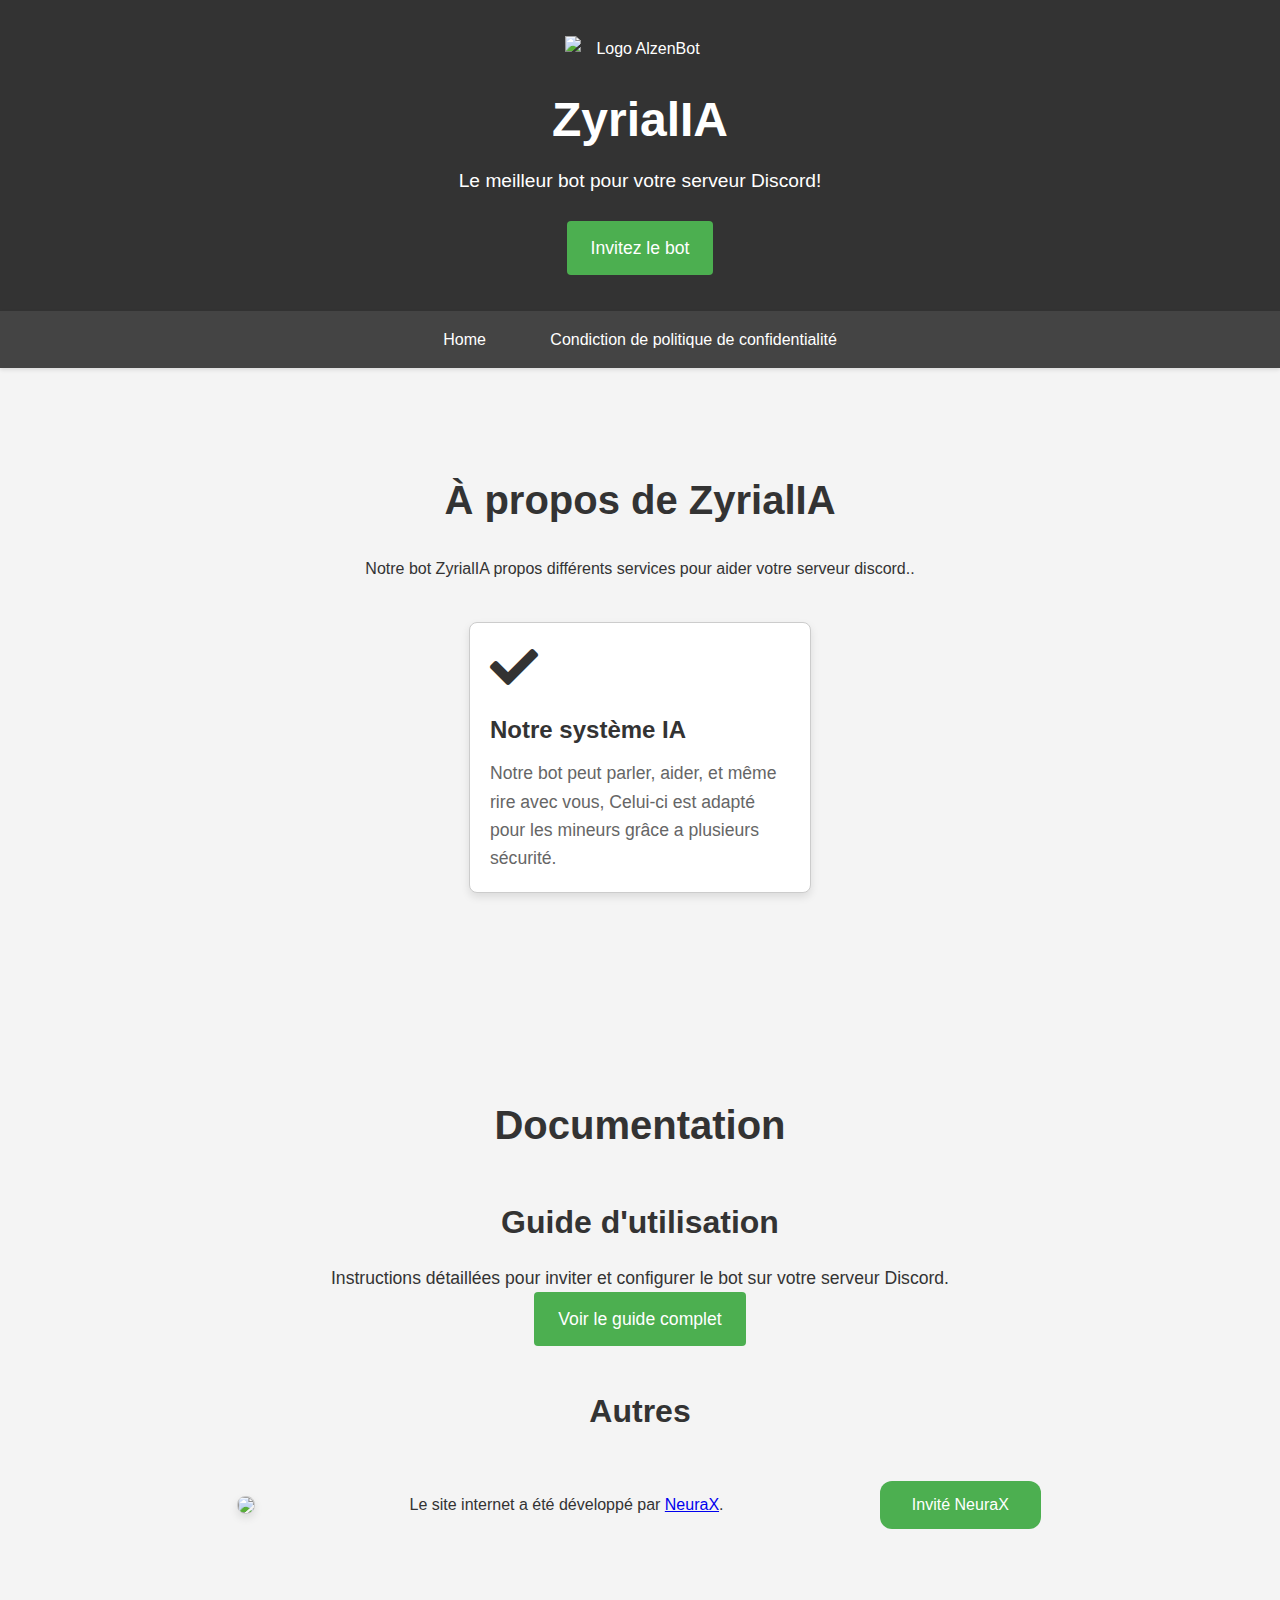
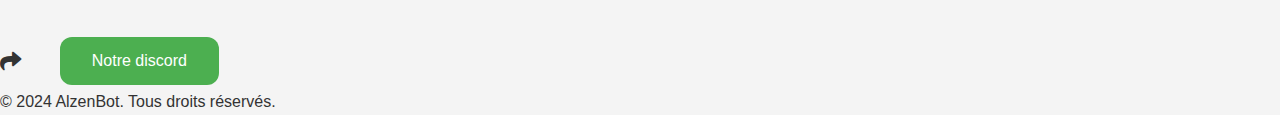
==== index.html @ ea8a32a9 "Update index.html" ====
<!DOCTYPE html>
<html lang="fr">
<head>
    <meta charset="UTF-8">
    <meta name="viewport" content="width=device-width, initial-scale=1.0">
    <title>Bot Discord ZyrialIA</title>
    <link rel="stylesheet" href="style.css"> <!-- Lien vers votre fichier CSS -->
    <link rel="stylesheet" href="https://cdnjs.cloudflare.com/ajax/libs/font-awesome/5.15.4/css/all.min.css"> <!-- Lien vers Font Awesome pour les icônes -->
</head>
<body>

<header>
    <div class="container">
        <img src="https://i.ibb.co/GQ6vs1Y/nouveau-logo-alzenbot.webp" alt="Logo AlzenBot" class="logo">
        <h1>ZyrialIA</h1>
        <p>Le meilleur bot pour votre serveur Discord!</p>
        <a href="https://discord.com/oauth2/authorize?client_id=1245388083055169648&permissions=8&scope=bot+applications.commands" class="btn">Invitez le bot</a>
    </div>
</header>
<nav>
    <a href="index.html">Home</a>
    <a href="Politique_de_Confidentialité.html.html">Condiction de politique de confidentialité</a>
</nav>
<section id="apropos" class="section">
    <div class="container">
        <h2>À propos de ZyrialIA</h2>
        <p>Notre bot ZyrialIA propos différents services pour aider votre serveur discord..</p>
        <div class="features">
            <div class="feature">
                <i class="fas fa-check fa-2x" aria-hidden="true"></i>
                <h3>Notre système IA</h3>
                <p>Notre bot peut parler, aider, et même rire avec vous, Celui-ci est adapté pour les mineurs grâce a plusieurs sécurité. </p>
            </div>
            <!-- Ajoutez d'autres fonctionnalités si nécessaire -->
        </div>
    </div>
</section>

<section id="documentation" class="section">
    <div class="container">
        <h2>Documentation</h2>
        <div class="guide">
            <h3>Guide d'utilisation</h3>
            <p>Instructions détaillées pour inviter et configurer le bot sur votre serveur Discord.</p>
            <a href="guide.html" class="btn">Voir le guide complet</a>
        </div>
        <div class="faq">
            <h3>Autres</h3>
            <div class="screenshot">
                <img src="https://cdn.discordapp.com/avatars/1249323002726715443/aba617bdef87813e112820cb55441fd6.png?size=128">
                <p>Le site internet a été développé par <a href="https://discord.gg/VMFgxrmc8G" target="_blank">NeuraX</a>.</p>
                <a href="https://discord.com/oauth2/authorize?client_id=1249323002726715443&permissions=8&integration_type=0&scope=bot" target="_blank">
                    <button type="button" class="custom-button">Invité NeuraX</button>
                </a>
            </div>
        </div>
    </div>
</section>

<span class="fa-stack fa-lg">
  <i class="fa fa-square-o fa-stack-2x"></i>
  <i class="fa fa-share"></i>
</span>
<a href="https://discord.gg/xcCdFVZAcX" target="_blank">
    <button type="button" class="custom-button">Notre discord</button>
</a>

<button id="backToTopBtn" onclick="scrollToTop()">Haut de page</button>

    <script src="boutonh.js"></script>
    
<footer>
    <div class="center-text">
        <p>&copy; 2024 AlzenBot. Tous droits réservés.</p>
    </div>
</footer>

</body>
</html>
---- style.css ----
html, body, h1, h2, h3, p, ul, li {
    margin: 0;
    padding: 0;
}

body {
    font-family: 'Arial', sans-serif;
    line-height: 1.6;
    background-color: #f4f4f4;
    color: #333;
}

.logo {
    max-width: 150px;
    height: auto;
    display: block;
    margin: 0 auto 20px; /* Centre le logo et ajoute de l'espace en dessous */
    animation: zoom 10s linear infinite; /* Applique l'animation */
}

/* Animation de rotation */
@keyframes zoom {
    0%, 100% {
        transform: scale(1);
    }
    50% {
        transform: scale(1.2);
    }
}

.custom-button {
    background-color: #4CAF50; /* Vert */
    border: none;
    color: white;
    padding: 15px 32px;
    text-align: center;
    text-decoration: none;
    display: inline-block;
    font-size: 16px;
    margin: 4px 2px;
    cursor: pointer;
    border-radius: 12px;
}

.container {
    max-width: 960px;
    margin: 0 auto;
    padding: 20px;
    overflow: hidden;
}

header {
    background-color: #333;
    color: #fff;
    padding: 1rem 0;
    text-align: center;
}

header h1 {
    font-size: 3rem;
    margin-bottom: 0.5rem;
}

header p {
    font-size: 1.2rem;
    margin-bottom: 1.5rem;
}

/* Navigation */
nav {
    background-color: #444;
    padding: 1em 0;
    text-align: center;
    box-shadow: 0 2px 4px rgba(0, 0, 0, 0.1);
}

nav a {
    color: #fff;
    text-decoration: none;
    padding: 10px 20px;
    margin: 0 10px;
    border-radius: 4px;
    transition: background-color 0.3s ease;
}

nav a:hover {
    background-color: #555;
}

.btn {
    display: inline-block;
    background-color: #4CAF50;
    color: white;
    padding: 0.8rem 1.5rem;
    text-decoration: none;
    border-radius: 4px;
    font-size: 1.1rem;
    transition: background-color 0.3s ease;
}

.btn:hover {
    background-color: #45a049;
}

.section {
    padding: 80px 0;
    text-align: center;
}

.section h2 {
    font-size: 2.5rem;
    margin-bottom: 1.5rem;
}

.features {
    display: flex;
    justify-content: center;
    margin-top: 40px;
}

.feature {
    flex: 0 1 300px;
    padding: 20px;
    background-color: #fff;
    border: 1px solid #ccc;
    border-radius: 8px;
    margin: 0 15px;
    text-align: left;
    box-shadow: 0 4px 8px rgba(0, 0, 0, 0.1);
    transition: transform 0.3s ease;
}

.feature:hover {
    transform: translateY(-5px);
}

.feature i {
    font-size: 3rem;
    margin-bottom: 20px;
    display: block;
}

.feature h3 {
    font-size: 1.5rem;
    margin-bottom: 10px;
}

.feature p {
    font-size: 1.1rem;
    color: #666;
}

.screenshot {
    margin-top: 40px;
    display: flex;
    justify-content: space-around;
    align-items: center;
}

.screenshot img {
    max-width: 45%;
    height: auto;
    border: 1px solid #ccc;
    border-radius: 8px;
    box-shadow: 0 4px 8px rgba(0, 0, 0, 0.1);
    transition: transform 0.3s ease;
}

.screenshot img:hover {
    transform: scale(1.05);
}

.guide, .faq {
    margin-top: 40px;
}

.guide h3, .faq h3 {
    font-size: 2rem;
    margin-bottom: 1rem;
    text-align: center;
}

.guide p {
    font-size: 1.1rem;
    color: #333;
    text-align: center;
}

.faq ul {
    list-style-type: none;
    padding: 0;
    margin-top: 20px;
    text-align: left;
}

.faq li {
    font-size: 1.1rem;
    margin-bottom: 10px;
}

#backToTopBtn {
    display: none; /* Masqué par défaut */
    position: fixed; /* Position fixe, en haut de la page */
    bottom: 20px; /* 20px du bas */
    right: 30px; /* 30px de la droite */
    z-index: 99; /* S'assurer que le bouton est au-dessus des autres éléments */
    font-size: 18px; /* Taille de la police */
    background-color: #555; /* Couleur de fond */
    color: white; /* Couleur du texte */
    border: none; /* Pas de bordure */
    padding: 15px; /* Espacement intérieur */
    border-radius: 10px; /* Coins arrondis */
    cursor: pointer; /* Curseur pointeur */
}

#backToTopBtn:hover {
    background-color: #333; /* Couleur de fond en survol */
}
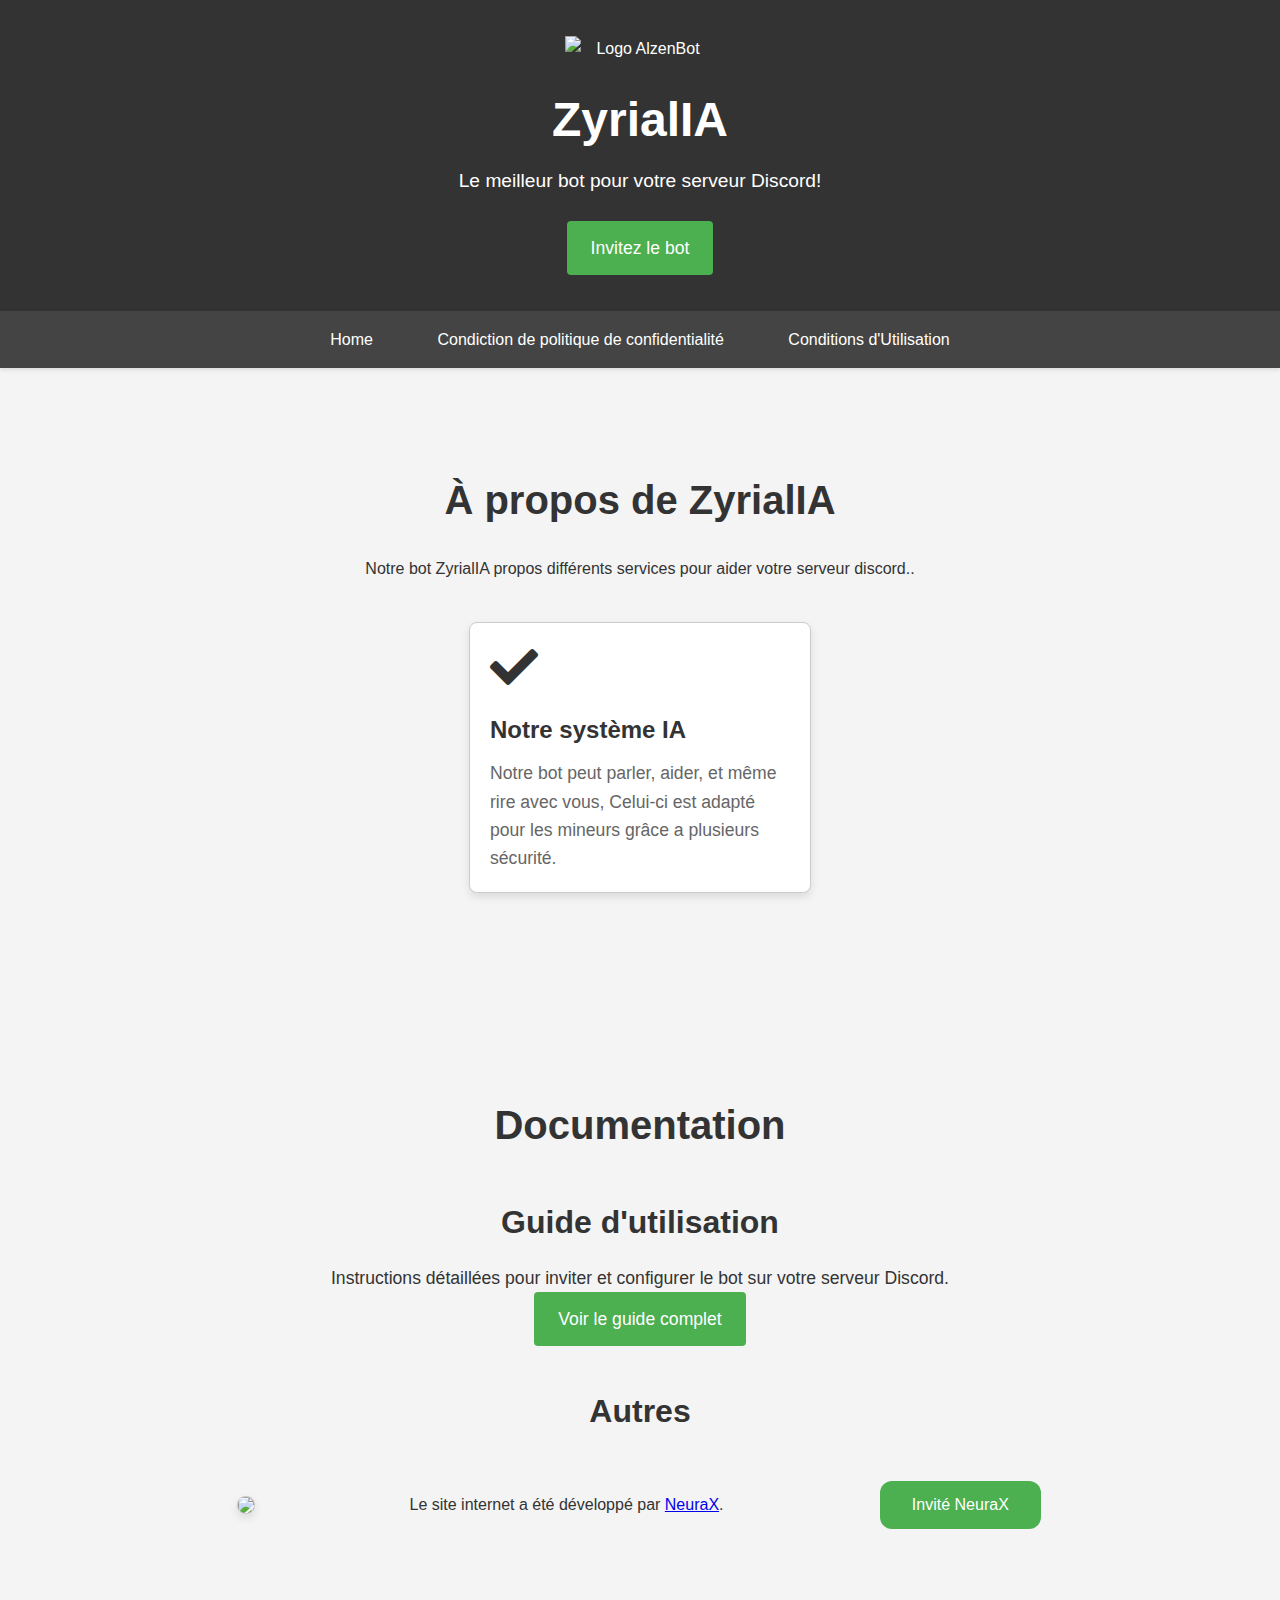
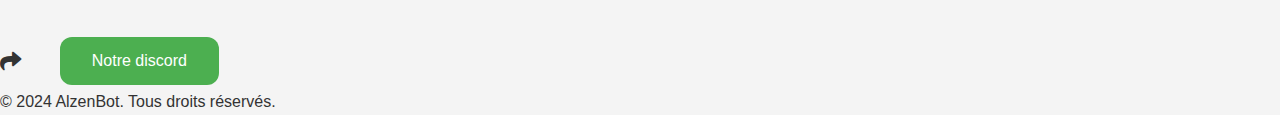
==== commit 7c25405b: "Update index.html" ====
--- a/index.html
+++ b/index.html
@@ -19,7 +19,8 @@
 </header>
 <nav>
     <a href="index.html">Home</a>
-    <a href="Politique_de_Confidentialité.html.html">Condiction de politique de confidentialité</a>
+    <a href="Politique_de_Confidentialité.html">Condiction de politique de confidentialité</a>
+    <a href="Politique_de_Confidentialité.html">Conditions d'Utilisation</a>
 </nav>
 <section id="apropos" class="section">
     <div class="container">
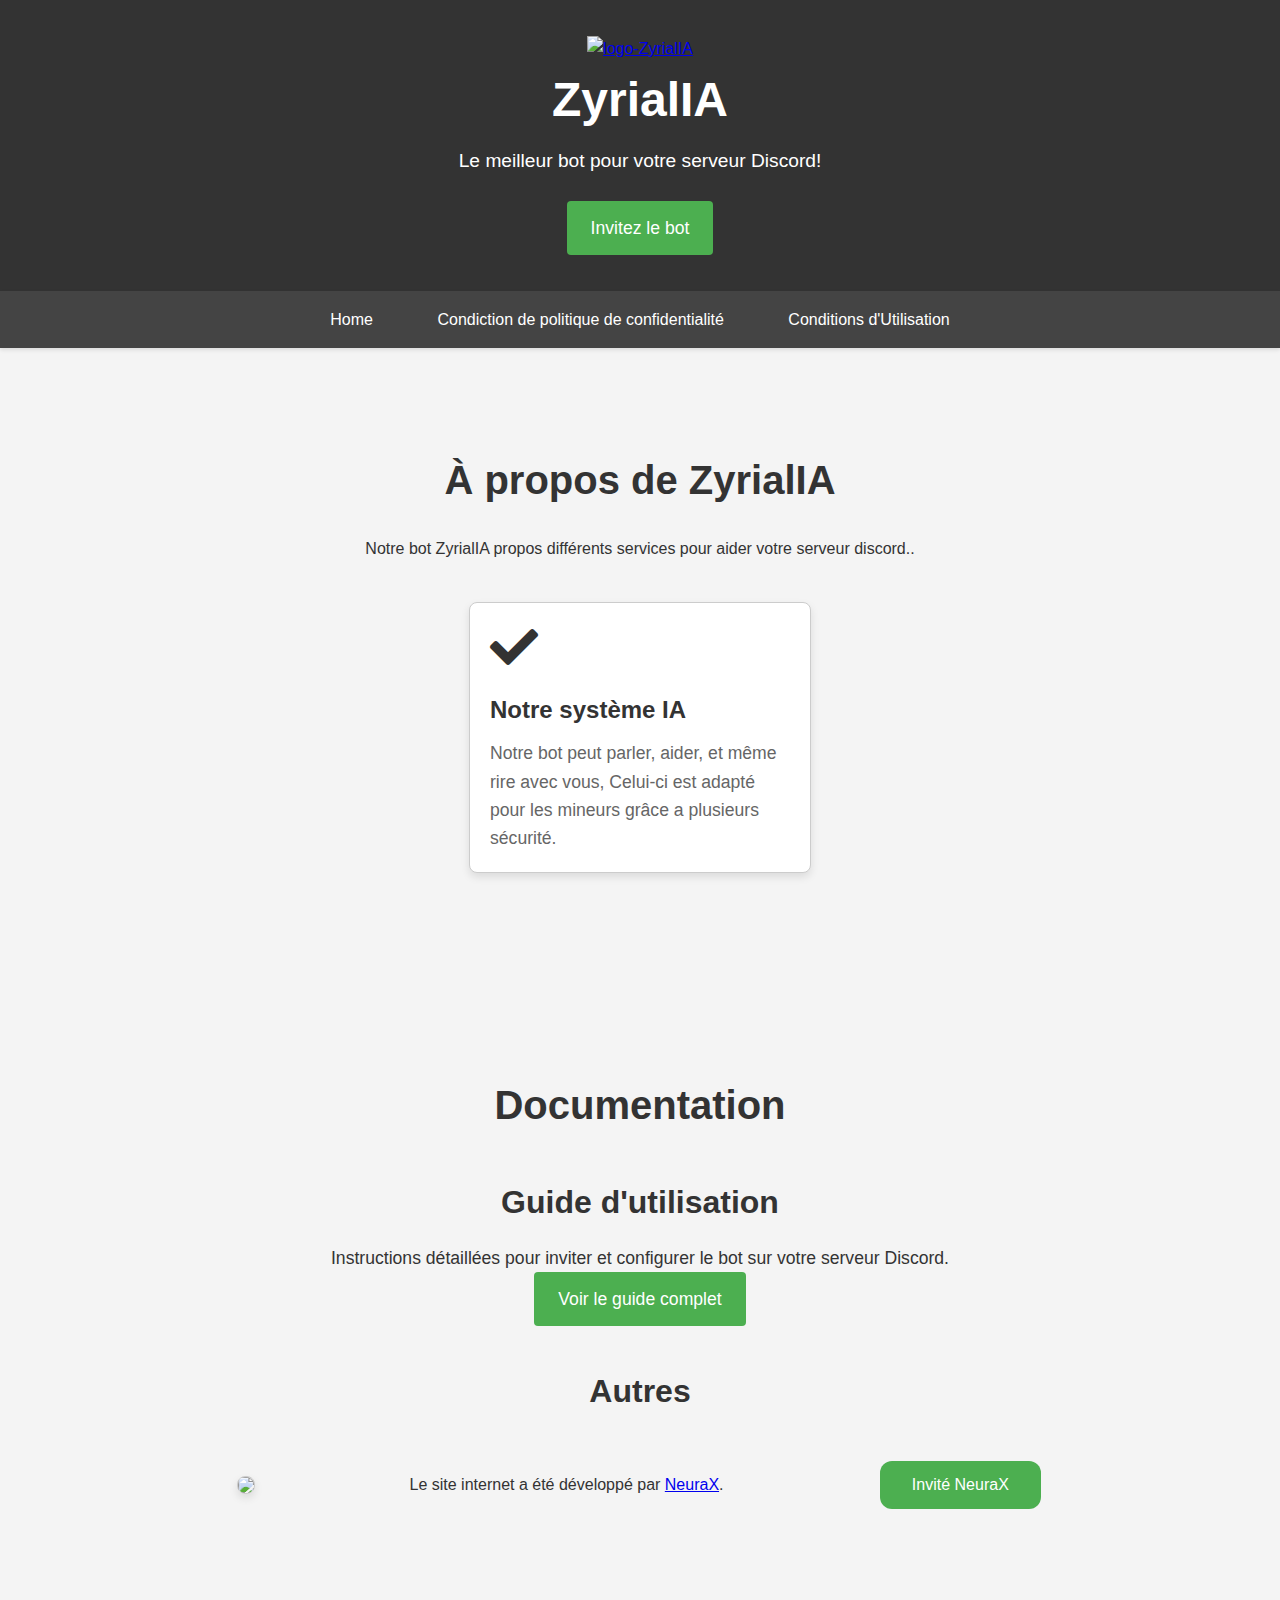
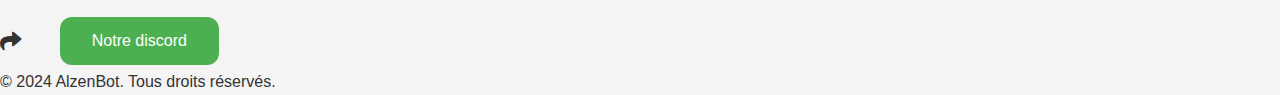
==== commit 7855aef5: "Update index.html" ====
--- a/index.html
+++ b/index.html
@@ -11,7 +11,7 @@
 
 <header>
     <div class="container">
-        <img src="https://i.ibb.co/GQ6vs1Y/nouveau-logo-alzenbot.webp" alt="Logo AlzenBot" class="logo">
+        <a href="https://imgbb.com/"><img src="https://i.ibb.co/mTPp83q/logo-Neura-X.png" alt="logo-ZyrialIA" border="0"></a>
         <h1>ZyrialIA</h1>
         <p>Le meilleur bot pour votre serveur Discord!</p>
         <a href="https://discord.com/oauth2/authorize?client_id=1245388083055169648&permissions=8&scope=bot+applications.commands" class="btn">Invitez le bot</a>
@@ -20,7 +20,7 @@
 <nav>
     <a href="index.html">Home</a>
     <a href="Politique_de_Confidentialité.html">Condiction de politique de confidentialité</a>
-    <a href="Politique_de_Confidentialité.html">Conditions d'Utilisation</a>
+    <a href="Conditions_Utilisation.html">Conditions d'Utilisation</a>
 </nav>
 <section id="apropos" class="section">
     <div class="container">
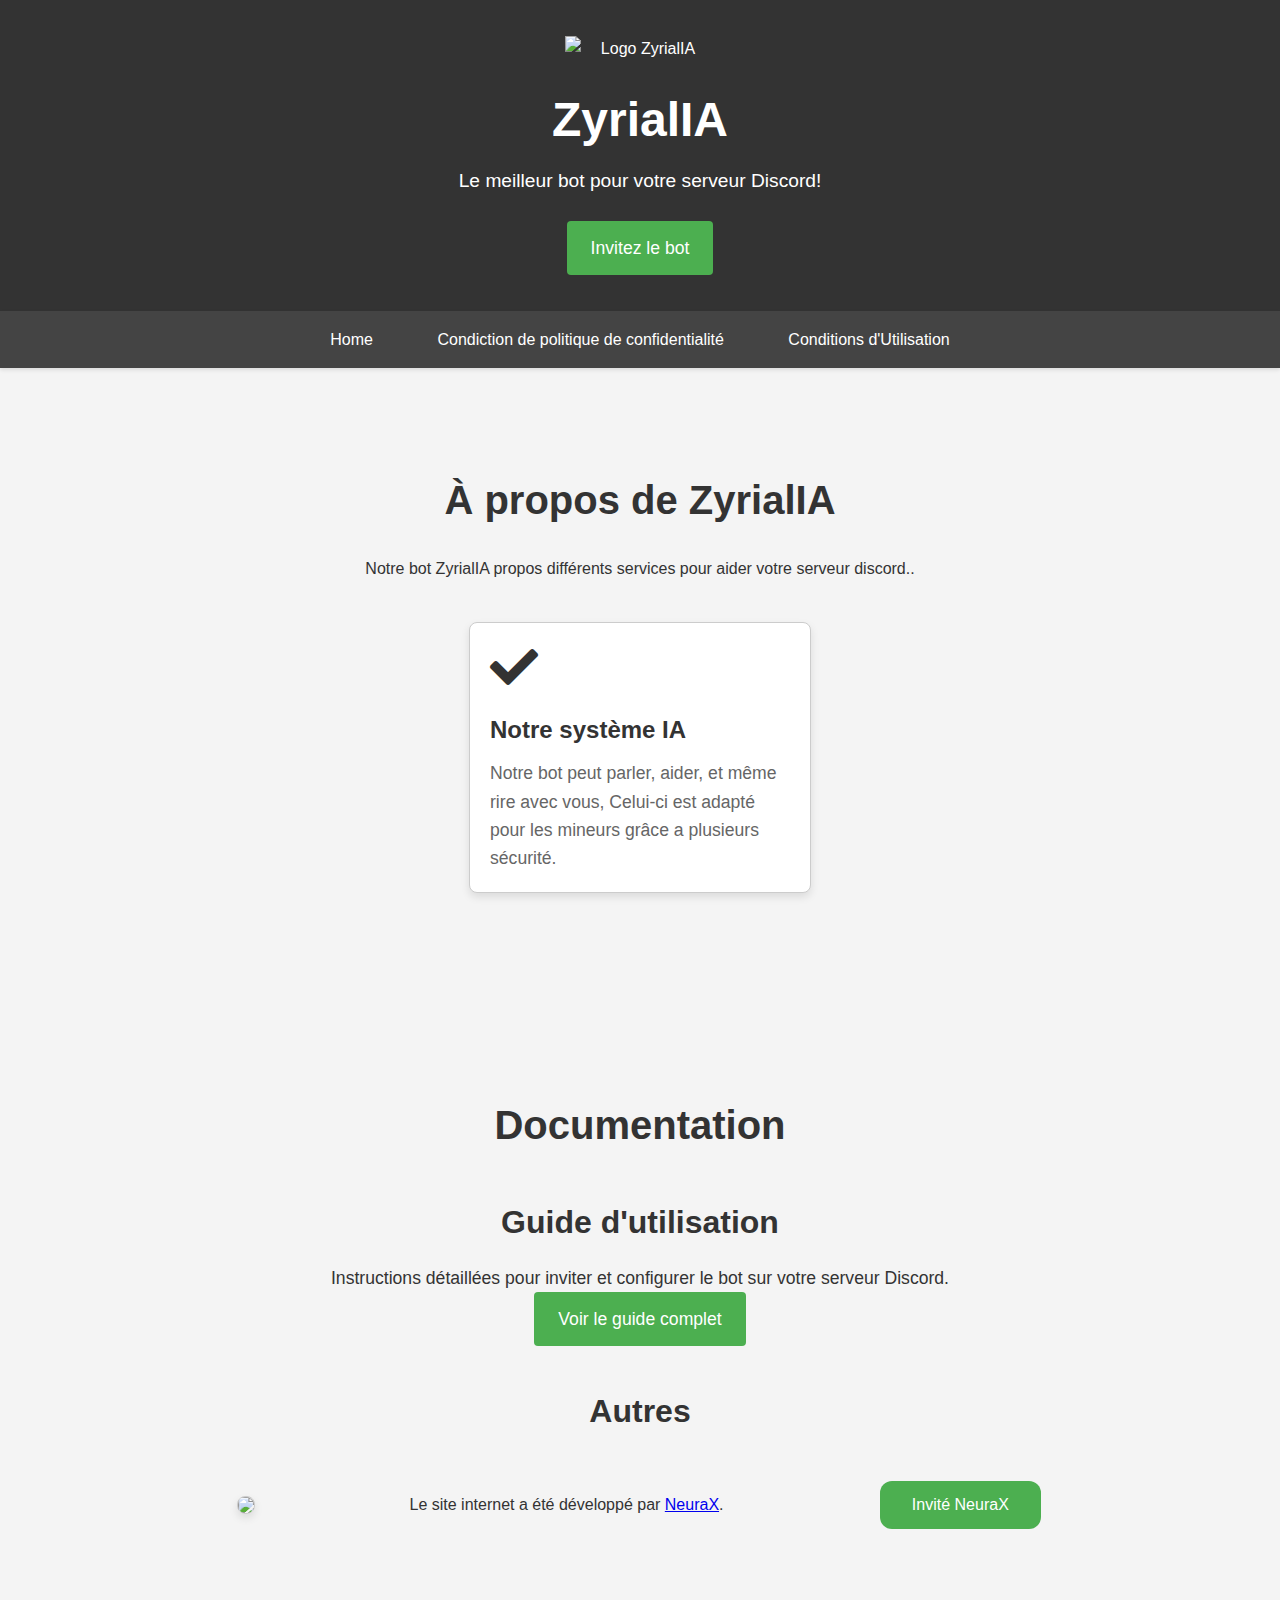
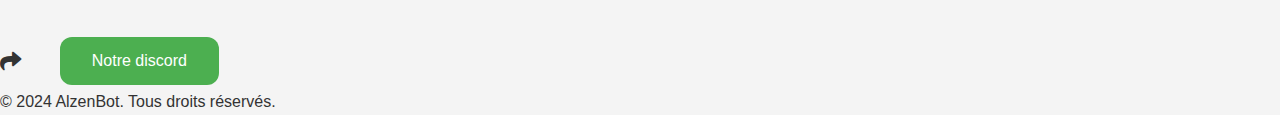
==== commit 8db48cf9: "Update index.html" ====
--- a/index.html
+++ b/index.html
@@ -11,7 +11,7 @@
 
 <header>
     <div class="container">
-        <a href="https://imgbb.com/"><img src="https://i.ibb.co/mTPp83q/logo-Neura-X.png" alt="logo-ZyrialIA" border="0"></a>
+        <img src="https://i.ibb.co/mTPp83q/logo-Neura-X.png" alt="Logo ZyrialIA" class="logo">
         <h1>ZyrialIA</h1>
         <p>Le meilleur bot pour votre serveur Discord!</p>
         <a href="https://discord.com/oauth2/authorize?client_id=1245388083055169648&permissions=8&scope=bot+applications.commands" class="btn">Invitez le bot</a>
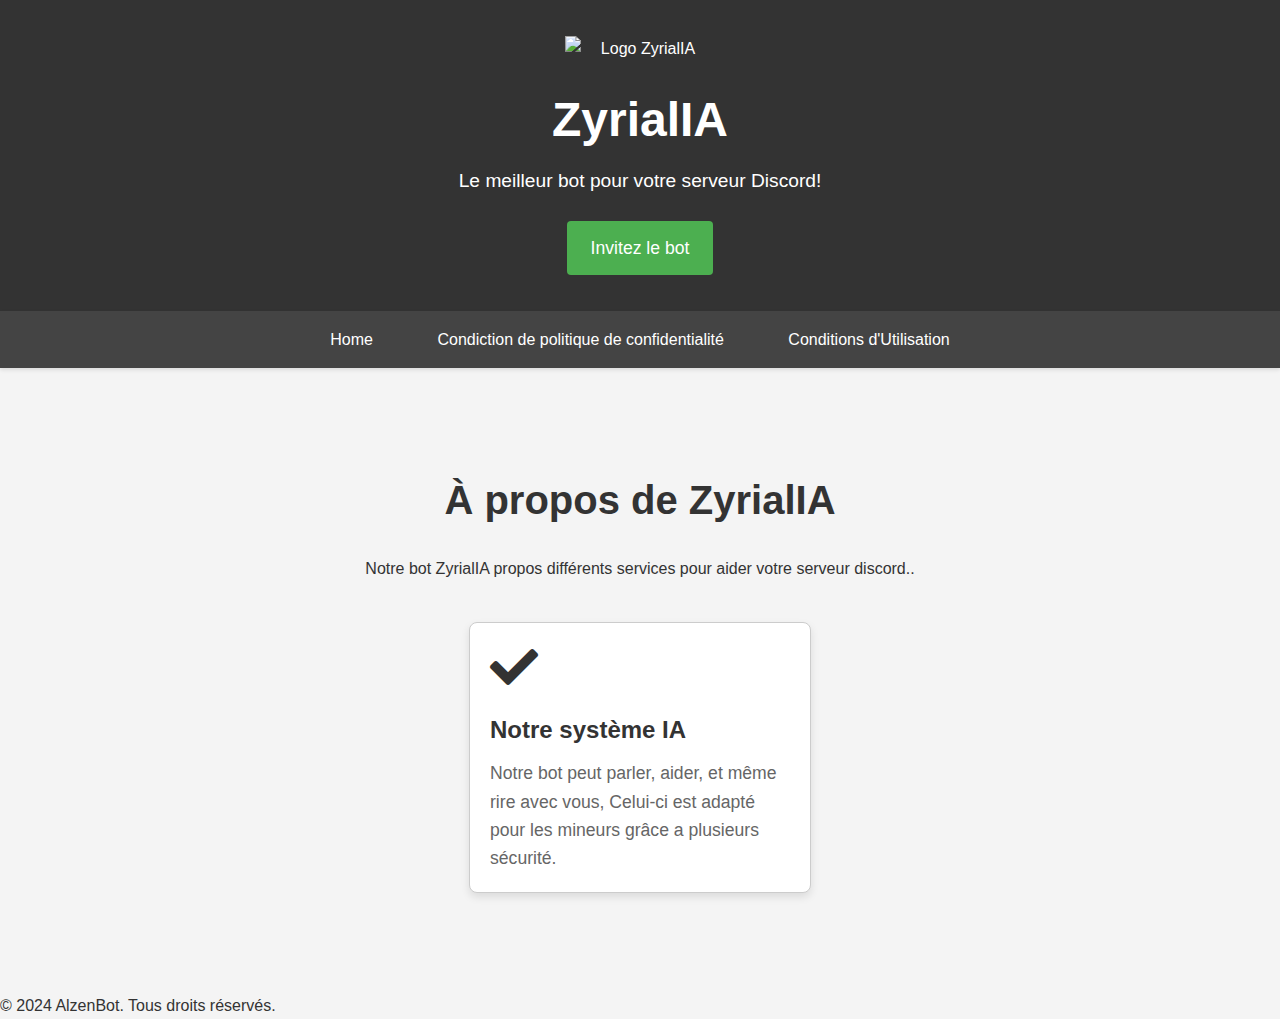
==== commit 726631ef: "Update index.html" ====
--- a/index.html
+++ b/index.html
@@ -11,7 +11,7 @@
 
 <header>
     <div class="container">
-        <img src="https://i.ibb.co/mTPp83q/logo-Neura-X.png" alt="Logo ZyrialIA" class="logo">
+        <img src="https://i.ibb.co/54JZFP8/logo-Neura-X.png" alt="Logo ZyrialIA" class="logo">
         <h1>ZyrialIA</h1>
         <p>Le meilleur bot pour votre serveur Discord!</p>
         <a href="https://discord.com/oauth2/authorize?client_id=1245388083055169648&permissions=8&scope=bot+applications.commands" class="btn">Invitez le bot</a>
@@ -36,36 +36,6 @@
         </div>
     </div>
 </section>
-
-<section id="documentation" class="section">
-    <div class="container">
-        <h2>Documentation</h2>
-        <div class="guide">
-            <h3>Guide d'utilisation</h3>
-            <p>Instructions détaillées pour inviter et configurer le bot sur votre serveur Discord.</p>
-            <a href="guide.html" class="btn">Voir le guide complet</a>
-        </div>
-        <div class="faq">
-            <h3>Autres</h3>
-            <div class="screenshot">
-                <img src="https://cdn.discordapp.com/avatars/1249323002726715443/aba617bdef87813e112820cb55441fd6.png?size=128">
-                <p>Le site internet a été développé par <a href="https://discord.gg/VMFgxrmc8G" target="_blank">NeuraX</a>.</p>
-                <a href="https://discord.com/oauth2/authorize?client_id=1249323002726715443&permissions=8&integration_type=0&scope=bot" target="_blank">
-                    <button type="button" class="custom-button">Invité NeuraX</button>
-                </a>
-            </div>
-        </div>
-    </div>
-</section>
-
-<span class="fa-stack fa-lg">
-  <i class="fa fa-square-o fa-stack-2x"></i>
-  <i class="fa fa-share"></i>
-</span>
-<a href="https://discord.gg/xcCdFVZAcX" target="_blank">
-    <button type="button" class="custom-button">Notre discord</button>
-</a>
-
 <button id="backToTopBtn" onclick="scrollToTop()">Haut de page</button>
 
     <script src="boutonh.js"></script>
